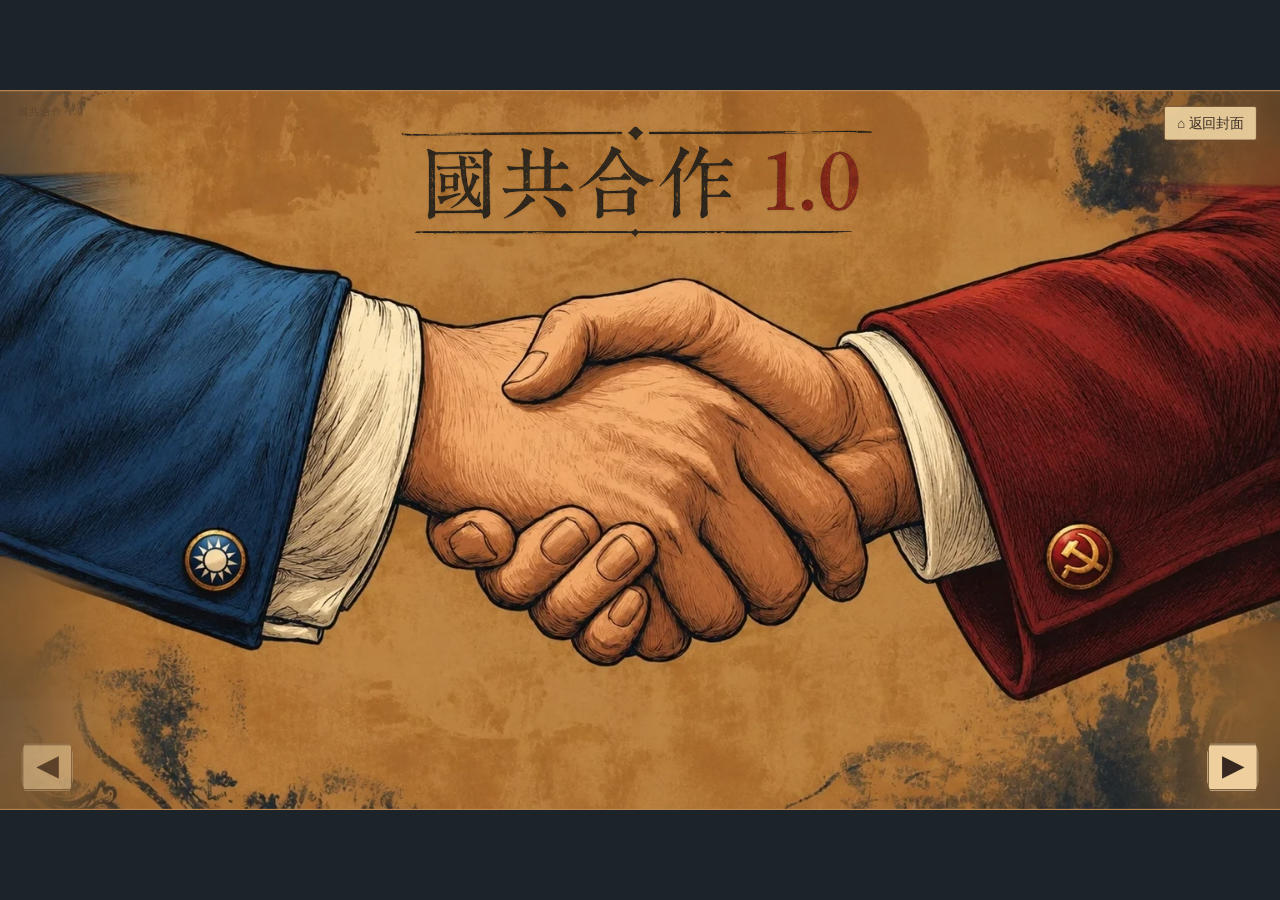
==== index.html @ 28193652 "feat: publish modular Guogong 1.0 interactive history slides" ====
<!DOCTYPE html>

<html lang="zh-Hant"><head><meta charset="utf-8"/><meta content="width=device-width, initial-scale=1.0" name="viewport"/><title>國共合作1.0｜封面 → 1905同盟會 → 1912國民黨</title>
  <link rel="stylesheet" href="css/base.css">
  <link rel="stylesheet" href="css/scene-1905.css">
  <link rel="stylesheet" href="css/animations-1905.css">
  <link rel="stylesheet" href="css/interface.css">
  <link rel="stylesheet" href="css/scene-1912.css">
  <link rel="stylesheet" href="css/animations-1912.css"></head><body>
<div data-reveal="0" data-scene="cover" id="stage">
<div class="l" id="paper"></div>
<img alt="向左右延伸的握手背景" class="l" id="world" src="assets/backgrounds/handshake-panorama.webp"/>
<div class="l" id="worldtint"></div>
<img alt="國共合作 1.0" class="l" id="coverhead" src="assets/titles/cover-guogong-1-0.png"/>
<div class="l" id="shade"></div>
<div class="l" id="overview-ui">
<button class="choice" id="choiceK" type="button">◀ 國民黨的發展<small>沿藍色手臂探索（1905起）</small></button>
<button class="choice" disabled="" id="choiceC" title="共產黨一側尚未製作" type="button">共產黨的發展 ▶<small>後續製作</small></button>
<div id="overview-sub">兩條政治道路，在1924年走向第一次合作</div>
</div>
<div class="l" id="history">
<img alt="1905 同盟會成立" class="l intro" id="htitle" src="assets/titles/1905-tongmenghui.png"/>
<img alt="象徵性的革命旗插畫，並非同盟會旗幟的原件" class="l intro" id="flag" src="assets/symbols/1905-revolutionary-flag-illustration.webp"/>
<img alt="同盟會革命志士插畫群像" class="l intro" id="group" src="assets/characters/1905-revolutionaries-group.webp"/>
<img alt="孫中山復古雕刻風插畫" class="l intro" id="sun" src="assets/characters/1905-sun-yat-sen.webp"/>
<div class="intro" id="personlabel">孫中山 <span>｜革命領導者（插畫）</span></div>
<img alt="同盟會文件冊插畫道具" class="l facts" id="booklet" src="assets/documents/1905-tongmenghui-booklet-prop.webp"/>
<img alt="《民報》插畫道具，非史料原件" class="l facts" id="paperprop" src="assets/documents/1905-minbao-illustration-prop.webp"/>
<div class="facts" id="infos">
<div class="item"><span class="diamond">◆</span><span><strong>1905年</strong>，孫中山在<strong>日本東京</strong>聯合革命團體，成立中國同盟會。</span></div>
<div class="item"><span class="diamond">◆</span><span><strong>革命綱領：</strong>驅除韃虜、恢復中華、創立民國、平均地權。</span></div>
<div class="item"><span class="diamond">◆</span><span><strong>意義：</strong>整合革命力量，為日後推翻清朝奠下基礎。</span></div>
</div>
<!-- 史料位於解說文字下方；各自獨立、可點擊開啟來源 -->
<div class="records" id="archives">
<a class="doc" href="https://commons.wikimedia.org/wiki/File:%E6%B0%91%E5%A0%B1_01-07.pdf" id="archpaper" rel="noreferrer noopener" target="_blank" title="開啟真正《民報》原始掃描本">
<div class="docimg"><img alt="《民報》插畫示意" src="assets/documents/1905-minbao-illustration-prop.webp"/></div>
<div class="dcap">《民報》<small>插畫示意 · 點擊看原始掃描</small></div>
</a>
<a class="doc" href="https://commons.wikimedia.org/wiki/File:Sun_Yat_Sen_with_Ma_Junwu_1905.png" id="archphoto" rel="noreferrer noopener" target="_blank" title="開啟1905年孫中山與馬君武的真實合照">
<div class="docimg"><img alt="1905年孫中山與馬君武合照" id="truephoto" onerror="this.style.display='none'" onload="document.getElementById('offlinecard').style.display='none'" referrerpolicy="no-referrer" src="https://upload.wikimedia.org/wikipedia/commons/9/9f/Sun_Yat_Sen_with_Ma_Junwu_1905.png"/><div id="offlinecard"><div><span style="font-size:39px;color:#7b5e42">▧</span><br/>1905年真實合照<br/><small>點擊查閱原始照片</small><br/><small>（需連線載入）</small></div></div></div>
<div class="dcap">孫中山與馬君武<small>東京，1905年 · 真實照片</small></div>
</a>
</div>
<div class="records" id="archive-note">插畫只作視覺輔助；原始史料可點擊查看來源</div>
</div><div aria-label="1912國民黨成立" class="l" id="history1912">
<img alt="1912 國民黨成立" class="l intro12" id="title1912" src="assets/titles/1912-guomindang.webp"/>
<div class="l intro12" id="scene12left">
<div id="hist12sunframe"><img alt="孫中山插畫" id="hist12sun" src="assets/characters/1912-sun-yat-sen.webp"/></div>
<div id="hist12songframe"><img alt="宋教仁復古雕刻插畫" id="hist12song" src="assets/characters/1912-song-jiaoren.webp"/></div>
<div class="name12" id="hist12sunlabel">孫中山<small>支持政黨改組</small></div>
<div class="name12" id="hist12songlabel">宋教仁<small>推動政黨合併</small></div>
</div>
<div class="l facts12" id="hist12fusion"><span>同盟會</span><b>＋</b><span>其他四個政團</span><b>→</b><span class="final">國民黨</span></div>
<div class="l facts12" id="hist12info">
<div class="hist12item"><i>◆</i><span><strong>背景：</strong>辛亥革命後，中華民國成立，革命團體開始走向公開政黨政治。</span></div>
<div class="hist12item"><i>◆</i><span><strong>經過：</strong>宋教仁推動同盟會聯合其他四個政團，<strong>1912年8月25日</strong>在北京成立國民黨。</span></div>
<div class="hist12item"><i>◆</i><span><strong>宗旨：</strong>「鞏固共和，實行平民政治」，希望透過議會政治發揮影響力。</span></div>
</div>
<div class="l records12" id="hist12archives">
<a class="archive12" href="https://commons.wikimedia.org/wiki/File:Sung_Chiao-jen.jpg" rel="noreferrer noopener" target="_blank" title="查看宋教仁歷史肖像來源">
<div class="archive12pic"><img alt="宋教仁歷史照片" class="netphoto" loading="lazy" onerror="this.style.display='none'" src="https://upload.wikimedia.org/wikipedia/commons/c/c0/Sung_Chiao-jen.jpg"><div class="arch12offline"><span>原始歷史肖像</span><small>連線後載入 · 點按查看</small></div></img></div>
<div class="arch12cap">宋教仁肖像<small>歷史照片｜Wikimedia Commons</small></div>
</a>
<a class="archive12" href="https://commons.wikimedia.org/wiki/File:Linshicanyiyuan.jpg" rel="noreferrer noopener" target="_blank" title="查看1912年南京臨時參議院合影原始來源">
<div class="archive12pic"><img alt="1912年南京臨時參議院合影" class="netphoto" loading="lazy" onerror="this.style.display='none'" src="https://upload.wikimedia.org/wikipedia/commons/7/7b/Linshicanyiyuan.jpg"><div class="arch12offline"><span>1912年真實合照</span><small>連線後載入 · 點按查看</small></div></img></div>
<div class="arch12cap">南京臨時參議院<small>1912年1月 · 議會政治背景，非國民黨成立大會</small></div>
</a>
</div>
<div class="l records12" id="hist12smallnote">左側人物屬歷史風格插畫；下方兩張史料照片可按開啟原始來源</div>
</div>
<div id="timeline">
<div class="track"></div><div class="t-items">
<div class="t active"><svg aria-hidden="true" class="seal" viewbox="0 0 100 100"><circle cx="50" cy="50" fill="#1d3d59" r="46" stroke="#bba06d" stroke-width="5"></circle><circle cx="50" cy="50" fill="none" r="39" stroke="#edd6aa" stroke-width="1.5"></circle><g fill="#f5e9d7"><path d="M50.00 16.00 L47.29 34.23 L52.71 34.23 Z"></path><path d="M67.00 20.56 L55.54 34.99 L60.23 37.70 Z"></path><path d="M79.44 33.00 L62.30 39.77 L65.01 44.46 Z"></path><path d="M84.00 50.00 L65.77 47.29 L65.77 52.71 Z"></path><path d="M79.44 67.00 L65.01 55.54 L62.30 60.23 Z"></path><path d="M67.00 79.44 L60.23 62.30 L55.54 65.01 Z"></path><path d="M50.00 84.00 L52.71 65.77 L47.29 65.77 Z"></path><path d="M33.00 79.44 L44.46 65.01 L39.77 62.30 Z"></path><path d="M20.56 67.00 L37.70 60.23 L34.99 55.54 Z"></path><path d="M16.00 50.00 L34.23 52.71 L34.23 47.29 Z"></path><path d="M20.56 33.00 L34.99 44.46 L37.70 39.77 Z"></path><path d="M33.00 20.56 L39.77 37.70 L44.46 34.99 Z"></path><circle cx="50" cy="50" r="17"></circle></g></svg><div class="date">1905</div><div class="lbl">同盟會</div></div><div class="t"><svg aria-hidden="true" class="seal" viewbox="0 0 100 100"><circle cx="50" cy="50" fill="#1d3d59" r="46" stroke="#bba06d" stroke-width="5"></circle><circle cx="50" cy="50" fill="none" r="39" stroke="#edd6aa" stroke-width="1.5"></circle><g fill="#f5e9d7"><path d="M50.00 16.00 L47.29 34.23 L52.71 34.23 Z"></path><path d="M67.00 20.56 L55.54 34.99 L60.23 37.70 Z"></path><path d="M79.44 33.00 L62.30 39.77 L65.01 44.46 Z"></path><path d="M84.00 50.00 L65.77 47.29 L65.77 52.71 Z"></path><path d="M79.44 67.00 L65.01 55.54 L62.30 60.23 Z"></path><path d="M67.00 79.44 L60.23 62.30 L55.54 65.01 Z"></path><path d="M50.00 84.00 L52.71 65.77 L47.29 65.77 Z"></path><path d="M33.00 79.44 L44.46 65.01 L39.77 62.30 Z"></path><path d="M20.56 67.00 L37.70 60.23 L34.99 55.54 Z"></path><path d="M16.00 50.00 L34.23 52.71 L34.23 47.29 Z"></path><path d="M20.56 33.00 L34.99 44.46 L37.70 39.77 Z"></path><path d="M33.00 20.56 L39.77 37.70 L44.46 34.99 Z"></path><circle cx="50" cy="50" r="17"></circle></g></svg><div class="date">1912</div><div class="lbl">國民黨</div></div><div class="t"><svg aria-hidden="true" class="seal" viewbox="0 0 100 100"><circle cx="50" cy="50" fill="#1d3d59" r="46" stroke="#bba06d" stroke-width="5"></circle><circle cx="50" cy="50" fill="none" r="39" stroke="#edd6aa" stroke-width="1.5"></circle><g fill="#f5e9d7"><path d="M50.00 16.00 L47.29 34.23 L52.71 34.23 Z"></path><path d="M67.00 20.56 L55.54 34.99 L60.23 37.70 Z"></path><path d="M79.44 33.00 L62.30 39.77 L65.01 44.46 Z"></path><path d="M84.00 50.00 L65.77 47.29 L65.77 52.71 Z"></path><path d="M79.44 67.00 L65.01 55.54 L62.30 60.23 Z"></path><path d="M67.00 79.44 L60.23 62.30 L55.54 65.01 Z"></path><path d="M50.00 84.00 L52.71 65.77 L47.29 65.77 Z"></path><path d="M33.00 79.44 L44.46 65.01 L39.77 62.30 Z"></path><path d="M20.56 67.00 L37.70 60.23 L34.99 55.54 Z"></path><path d="M16.00 50.00 L34.23 52.71 L34.23 47.29 Z"></path><path d="M20.56 33.00 L34.99 44.46 L37.70 39.77 Z"></path><path d="M33.00 20.56 L39.77 37.70 L44.46 34.99 Z"></path><circle cx="50" cy="50" r="17"></circle></g></svg><div class="date">1914</div><div class="lbl">中華革命黨</div></div><div class="t"><svg aria-hidden="true" class="seal" viewbox="0 0 100 100"><circle cx="50" cy="50" fill="#1d3d59" r="46" stroke="#bba06d" stroke-width="5"></circle><circle cx="50" cy="50" fill="none" r="39" stroke="#edd6aa" stroke-width="1.5"></circle><g fill="#f5e9d7"><path d="M50.00 16.00 L47.29 34.23 L52.71 34.23 Z"></path><path d="M67.00 20.56 L55.54 34.99 L60.23 37.70 Z"></path><path d="M79.44 33.00 L62.30 39.77 L65.01 44.46 Z"></path><path d="M84.00 50.00 L65.77 47.29 L65.77 52.71 Z"></path><path d="M79.44 67.00 L65.01 55.54 L62.30 60.23 Z"></path><path d="M67.00 79.44 L60.23 62.30 L55.54 65.01 Z"></path><path d="M50.00 84.00 L52.71 65.77 L47.29 65.77 Z"></path><path d="M33.00 79.44 L44.46 65.01 L39.77 62.30 Z"></path><path d="M20.56 67.00 L37.70 60.23 L34.99 55.54 Z"></path><path d="M16.00 50.00 L34.23 52.71 L34.23 47.29 Z"></path><path d="M20.56 33.00 L34.99 44.46 L37.70 39.77 Z"></path><path d="M33.00 20.56 L39.77 37.70 L44.46 34.99 Z"></path><circle cx="50" cy="50" r="17"></circle></g></svg><div class="date">1919</div><div class="lbl">中國國民黨</div></div>
</div>
</div>
<div id="nav"><div id="scene-indicator">國共合作 1.0</div><button id="home" type="button">⌂ 返回封面</button><button aria-label="前頁" class="navbtn" id="prev" title="前頁" type="button">◀</button><button aria-label="後頁" class="navbtn" id="next" title="後頁" type="button">▶</button></div>
</div>
<script type="module" src="js/main.js"></script></body></html>
---- css/base.css ----
:root{--paper:#c5945e;--dark:#382920;--navy:#243e53;--red:#8c3428;--gold:#c7a36c}
*{box-sizing:border-box}html,body{height:100%;width:100%;margin:0;overflow:hidden;background:#1c2329;font-family:'Noto Serif TC','Songti TC','Noto Serif CJK TC','PMingLiU',serif}
button,a{-webkit-tap-highlight-color:transparent}
#stage{position:absolute;left:50%;top:50%;width:1600px;height:900px;transform-origin:center;overflow:hidden;background:#c08f5b;isolation:isolate}
.l{position:absolute;user-select:none;pointer-events:none}
#paper{inset:0;z-index:0;background:#bf8a55}
#world{left:50%;top:50%;width:3200px;height:auto;max-width:none;transform:translate(-50%,-50%) scale(1.0);transform-origin:50% 50%;z-index:1;transition:transform 2.05s cubic-bezier(.20,.68,.18,1),filter 1.3s ease;filter:blur(0px)}

#coverhead{top:46px;left:493px;width:615px;z-index:8;opacity:1;transition:top 1.05s ease,left 1.05s ease,width 1.05s ease,transform 1s ease;filter:drop-shadow(0 1px 1px rgba(49,36,23,.16))}
#worldtint{inset:0;z-index:2;opacity:0;transition:opacity 1s ease;background:linear-gradient(90deg,rgba(213,178,128,.52),rgba(232,196,149,.86) 35%,rgba(236,201,157,.82) 70%,rgba(215,173,121,.57))}
#shade{inset:0;z-index:4;opacity:.26;pointer-events:none;background:radial-gradient(ellipse at center,transparent 60%,rgba(49,31,16,.22))}
#stage[data-scene='overview'] #coverimg,#stage[data-scene='history'] 
#stage[data-scene='overview'] #coverhead{opacity:1;transform:none}
#stage[data-scene='history'] #coverhead{opacity:1;left:29px;top:24px;width:318px;transform:none}
#stage[data-scene='overview'] #world{transform:translate(-50%,-50%) scale(.9)}
#stage[data-scene='history'] #world{transform:translate(calc(-50% + 493px),-50%) scale(1.0);filter:blur(1.2px)}
#stage[data-scene='history'] #worldtint{opacity:1}
#overview-ui{inset:0;z-index:6;opacity:0;transition:opacity .7s;pointer-events:none}
#stage[data-scene='overview'] #overview-ui{opacity:1;pointer-events:auto}
#overview-ui .choice{position:absolute;top:390px;min-width:304px;padding:22px 25px;background:rgba(232,211,174,.9);border:2px solid #55402c;color:#2d4455;font-size:29px;line-height:1.45;cursor:pointer;font-family:inherit;box-shadow:0 8px 0 #3e2d1c3b}
#overview-ui .choice small{display:block;font-size:18px;color:#61513f;margin-top:8px}
#choiceK{left:98px}#choiceC{right:98px;color:#833a2e!important;border-color:#7c4035!important}
#overview-sub{position:absolute;left:330px;right:330px;bottom:153px;text-align:center;font-size:23px;color:#352b20;background:#edcf9ba3;padding:12px 25px}
---- css/scene-1905.css ----
#history{inset:0;z-index:7;opacity:0;pointer-events:none;transition:opacity .75s ease}
#stage[data-scene='history'] #history{opacity:1;pointer-events:auto}
#htitle{left:790px;top:16px;width:620px;height:154px;object-fit:contain;filter:drop-shadow(0 2px 1px #704d321f)}
#sun{left:42px;top:179px;width:433px;height:576px;object-fit:contain;object-position:bottom center;filter:drop-shadow(8px 6px 6px #241c1826)}
#group{left:347px;top:267px;width:340px;height:296px;object-fit:contain;filter:sepia(.14) saturate(.77);opacity:.87}
#flag{left:31px;top:227px;width:326px;height:298px;transform:rotate(-9deg);opacity:.18;filter:grayscale(.25)}
#booklet{left:421px;top:518px;width:139px;height:182px;object-fit:contain;transform:rotate(-8deg);filter:drop-shadow(3px 5px 2px #472e2140)}
#paperprop{left:548px;top:541px;width:110px;height:155px;object-fit:contain;transform:rotate(8deg);opacity:.85;filter:drop-shadow(3px 4px 3px #472e213b)}
#personlabel{position:absolute;z-index:3;left:116px;top:708px;width:242px;padding:7px 12px;background:#edcea0ea;color:#263f52;border:1px solid #9d7951;text-align:center;font-size:20px}
#personlabel span{font-size:14px;color:#625041}
#infos{position:absolute;left:788px;top:194px;width:743px;padding:8px 18px 7px 12px;color:#35281d;background:rgba(227,192,141,.26);border-left:2px solid rgba(106,74,40,.35)}
#infos .item{font-size:24px;line-height:1.42;margin:5px 0 13px;display:flex;gap:13px}
#infos .diamond{color:#7a3026;font-size:20px;padding-top:2px}
#infos strong{font-weight:700}
#archives{position:absolute;right:94px;top:465px;display:flex;gap:24px;align-items:flex-start}
.doc{width:287px;height:248px;position:relative;padding:11px 11px 8px;background:#e8cba0d9;border:1px solid #a5815c;box-shadow:5px 7px 0 #5a3c2733;display:flex;align-items:center;flex-direction:column;color:#4f3b29;text-decoration:none;transition:transform .25s ease,box-shadow .25s ease}
.doc:hover{transform:translateY(-5px);box-shadow:7px 10px 0 #5a3c2733}
.docimg{height:187px;width:100%;display:flex;align-items:center;justify-content:center;overflow:hidden;background:#e4c89f;border:1px solid #b4936b}
.docimg img{width:100%;height:100%;object-fit:contain;filter:grayscale(.8) sepia(.26) contrast(1.05)}
.doc .dcap{font-size:16px;text-align:center;line-height:1.36;padding-top:8px}
.doc .dcap small{font-size:13px;display:block;color:#715c49}
#archphoto .docimg{position:relative}#archphoto img{object-fit:cover;position:absolute;inset:0;z-index:2}
#offlinecard{display:flex;position:absolute;inset:0;z-index:1;align-items:center;justify-content:center;font-size:18px;padding:14px;text-align:center;line-height:1.58;color:#594432;min-height:100%;background:radial-gradient(circle at 50% 45%,#e7d7b9,#c9ae86);border:2px double #88643e;}
#archive-note{position:absolute;top:727px;right:94px;color:#66503b;font-size:13px;letter-spacing:.02em}
---- css/animations-1905.css ----
#history .intro{opacity:0;transform:translateY(14px);transition:opacity .68s ease,transform .8s ease}
#htitle.intro{opacity:1!important;transform:none!important}
#stage[data-scene='history'][data-reveal='1'] .intro,#stage[data-scene='history'][data-reveal='2'] .intro,#stage[data-scene='history'][data-reveal='3'] .intro{opacity:1;transform:translateY(0)}
#history .facts{opacity:0;transform:translateY(14px);transition:opacity .65s ease .12s,transform .75s ease}
#stage[data-scene='history'][data-reveal='2'] .facts,#stage[data-scene='history'][data-reveal='3'] .facts{opacity:1;transform:translateY(0)}
#history .records{opacity:0;transform:translateY(12px);transition:opacity .7s ease .15s,transform .7s ease}
#stage[data-scene='history'][data-reveal='3'] .records{opacity:1;transform:translateY(0)}
---- css/interface.css ----
#timeline{position:absolute;left:0;right:0;bottom:0;height:145px;z-index:10;opacity:0;transition:opacity .65s ease;background:linear-gradient(180deg,#c19a680f,rgba(38,57,70,.83));}
#stage[data-scene='history'] #timeline{opacity:1}
.track{position:absolute;top:66px;left:320px;width:950px;height:2px;background:#a88456}
.t-items{position:absolute;inset:16px 250px 0 250px;display:flex;justify-content:space-around;gap:35px}
.t{width:210px;z-index:2;display:flex;align-items:center;flex-direction:column;color:#e6d4b7;opacity:.55;gap:2px}
.t.active{opacity:1}
.t .seal{height:62px;width:62px;filter:grayscale(.4);}
.t.active .seal{filter:drop-shadow(0 0 9px #f1cf83)}
.t .date{font-size:19px;font-weight:bold;line-height:1.12;padding:2px 11px;background:#ead1a9;border:1px solid #67482f;color:#533523}
.t .lbl{font-size:13px;line-height:1.15;color:#f4e1c1;text-align:center}
#nav{position:absolute;inset:0;z-index:15;pointer-events:none}
.navbtn{position:absolute;bottom:23px;z-index:15;font-family:inherit;font-size:34px;font-weight:bold;letter-spacing:0;padding:2px 0 8px;min-width:66px;width:66px;height:61px;display:flex;align-items:center;justify-content:center;color:#362820;background:#efcf9d;border:3px double #533b25;border-radius:3px;clip-path:polygon(8% 0,92% 0,100% 24%,100% 76%,92% 100%,8% 100%,0 76%,0 24%);pointer-events:auto;cursor:pointer;box-shadow:0 4px 0 #543e2c44}
.navbtn:disabled{opacity:.55;cursor:default}
#prev{left:26px}#next{right:26px}
#home{position:absolute;right:29px;top:20px;z-index:15;pointer-events:auto;cursor:pointer;padding:9px 16px;background:#efd3a1e8;border:1px solid #6c4931;color:#3b2d23;font-family:inherit;font-size:17px;border-radius:3px}
#scene-indicator{position:absolute;left:22px;top:18px;color:#4f3b2a88;font-size:13px;letter-spacing:.11em}
#stage[data-scene='history'] #scene-indicator{display:none}
#sources{position:absolute;left:0;bottom:0;display:none}
@media(prefers-reduced-motion:reduce){*{transition-duration:.01s!important}}
---- css/scene-1912.css ----
/* 1912 second chronological scene: single shared handshake world, no background replacement */
#stage[data-scene='history1912'] #world{transform:translate(calc(-50% + 690px),-50%) scale(1.0);filter:blur(1.4px)}
#stage[data-scene='history1912'] #worldtint{opacity:1}
#stage[data-scene='history1912'] #coverhead{opacity:1;left:29px;top:24px;width:318px;transform:none}
#stage[data-scene='history1912'] #timeline{opacity:1}
#stage[data-scene='history1912'] #scene-indicator{display:none}
#history1912{inset:0;z-index:7;opacity:0;pointer-events:none;transition:opacity .75s ease}
#stage[data-scene='history1912'] #history1912{opacity:1;pointer-events:auto}
#title1912{left:790px;top:16px;width:620px;height:154px;object-fit:contain}
#scene12left{left:28px;top:177px;width:717px;height:552px}
#hist12sunframe{position:absolute;left:0;top:14px;width:346px;height:484px;display:flex;align-items:flex-end;justify-content:center}
#hist12sun{height:100%;width:100%;object-fit:contain;object-position:bottom center;filter:drop-shadow(5px 5px 4px #4b2b1b24)}
#hist12songframe{position:absolute;left:328px;top:36px;width:322px;height:461px;display:flex;align-items:flex-end;justify-content:center}
#hist12song{height:100%;width:100%;object-fit:contain;object-position:bottom center;filter:drop-shadow(5px 5px 4px #4b2b1b24)}
.name12{position:absolute;min-width:170px;text-align:center;bottom:15px;background:#ead0a7e8;border:1px solid #976e44;color:#243c4f;font-size:21px;padding:5px 10px;box-shadow:2px 2px 0 #48322425}
.name12 small{display:block;font-size:14px;color:#72553d;line-height:1.3}
#hist12sunlabel{left:91px}#hist12songlabel{left:393px}
#hist12fusion{left:47px;top:717px;display:flex;align-items:center;gap:7px;background:rgba(224,195,149,.88);padding:6px 12px;border-top:1px solid #9b744e;border-bottom:1px solid #9b744e;max-width:680px}
#hist12fusion span{color:#364252;font-size:18px;white-space:nowrap}#hist12fusion b{color:#8b3b2b;font-size:22px}#hist12fusion .final{font-weight:bold;color:#6d3028}
#hist12info{left:779px;top:191px;width:755px;padding:7px 20px 8px 13px;background:rgba(227,192,141,.28);border-left:2px solid rgba(106,74,40,.36)}
.hist12item{display:flex;font-size:23px;line-height:1.42;margin:6px 0 12px;color:#372a20;gap:13px}
.hist12item i{font-style:normal;color:#853a30;font-size:19px;padding-top:3px}
#hist12archives{right:87px;top:480px;display:flex;gap:21px;align-items:flex-start}
.archive12{width:291px;height:232px;padding:9px 9px 7px;box-sizing:border-box;background:rgba(237,206,158,.91);border:1px solid #9b7957;display:flex;flex-direction:column;align-items:center;text-decoration:none;color:#533d2a;box-shadow:5px 5px 0 #52331d33;transition:transform .25s ease}
.archive12:hover{transform:translateY(-5px)}
.archive12pic{position:relative;height:170px;width:100%;overflow:hidden;display:flex;align-items:center;justify-content:center;background:#d7b98b;border:1px solid #a5865e}
.archive12pic img{position:absolute;inset:0;z-index:2;width:100%;height:100%;object-fit:cover;filter:grayscale(1) sepia(.21) contrast(1.08)}
.arch12offline{position:absolute;inset:0;z-index:1;display:flex;align-items:center;justify-content:center;flex-direction:column;background:radial-gradient(circle at center,#ece0c7,#bfa17c);color:#5b4834;text-align:center;padding:8px}
.arch12offline span{font-size:20px}.arch12offline small{font-size:13px;line-height:1.5;padding-top:10px}
.archive12cap{font-size:16px;line-height:1.18;text-align:center;padding:7px 1px 0;max-width:100%;color:#523e2d}
.archive12cap small{font-size:12px;color:#715943;display:block;line-height:1.15;margin-top:3px}
#hist12smallnote{right:90px;top:725px;font-size:13px;color:#705540}
---- css/animations-1912.css ----
#history1912 .intro12{opacity:0;transform:translateY(15px);transition:opacity .68s ease,transform .7s ease}
#title1912.intro12{opacity:1!important;transform:none!important}
#stage[data-scene='history1912'][data-reveal='1'] .intro12,#stage[data-scene='history1912'][data-reveal='2'] .intro12,#stage[data-scene='history1912'][data-reveal='3'] .intro12{opacity:1;transform:translateY(0)}
#history1912 .facts12{opacity:0;transform:translateY(13px);transition:opacity .65s ease,transform .7s ease}
#stage[data-scene='history1912'][data-reveal='2'] .facts12,#stage[data-scene='history1912'][data-reveal='3'] .facts12{opacity:1;transform:translateY(0)}
#history1912 .records12{opacity:0;transform:translateY(12px);transition:opacity .75s ease,transform .7s ease}
#stage[data-scene='history1912'][data-reveal='3'] .records12{opacity:1;transform:translateY(0)}
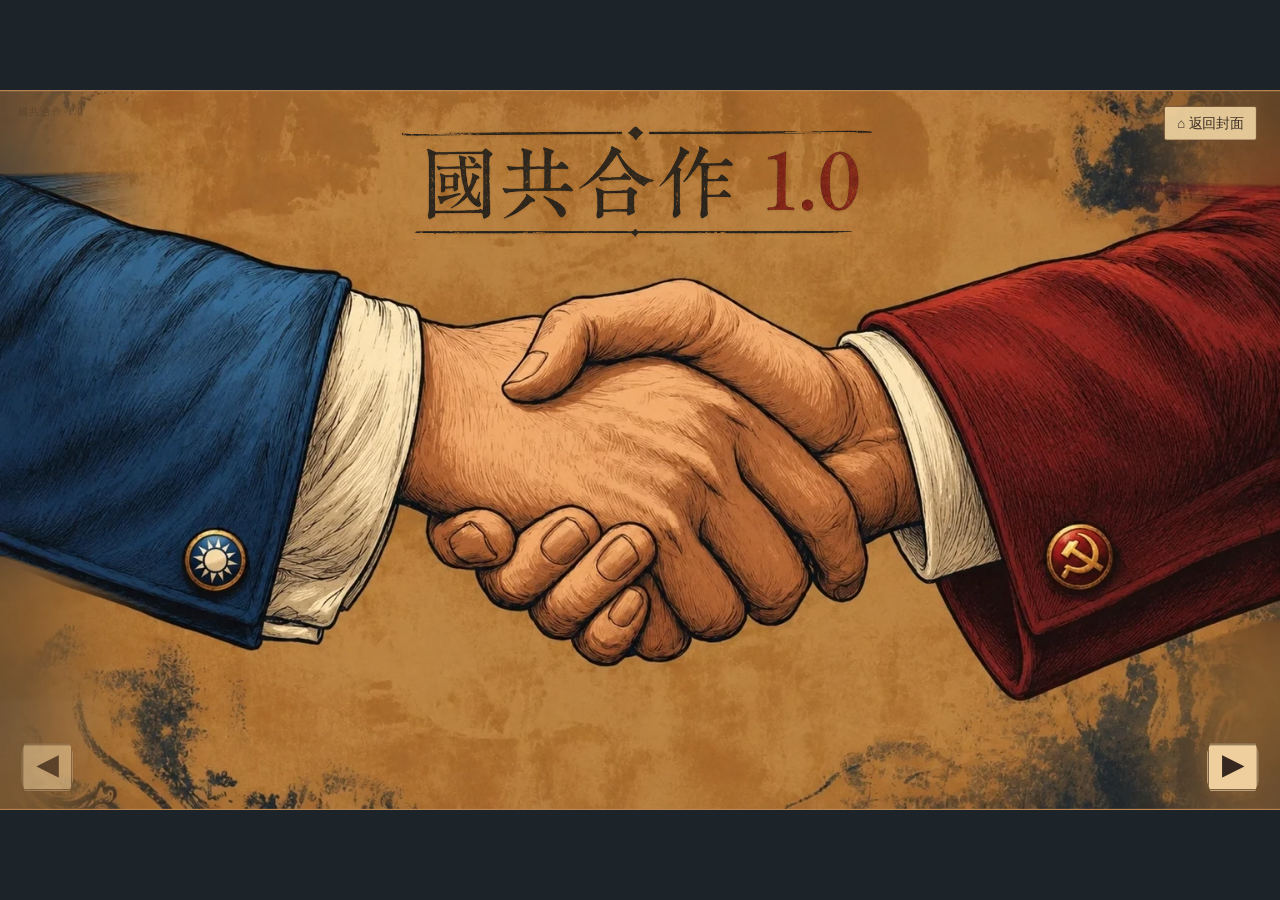
==== commit 47f2f79c: "feat: integrate archival PPT/PDF media, continuous Northern Expedition map and restore navigation" ====
--- a/index.html
+++ b/index.html
@@ -1,12 +1,13 @@
 <!DOCTYPE html>
 
-<html lang="zh-Hant"><head><meta charset="utf-8"/><meta content="width=device-width, initial-scale=1.0" name="viewport"/><title>國共合作1.0｜封面 → 1905同盟會 → 1912國民黨</title>
+<html lang="zh-Hant"><head><meta charset="utf-8"/><meta content="width=device-width, initial-scale=1.0" name="viewport"/><title>國共合作1.0｜國民黨・共產黨・第一次合作・北伐</title>
   <link rel="stylesheet" href="css/base.css">
   <link rel="stylesheet" href="css/scene-1905.css">
   <link rel="stylesheet" href="css/animations-1905.css">
   <link rel="stylesheet" href="css/interface.css">
   <link rel="stylesheet" href="css/scene-1912.css">
-  <link rel="stylesheet" href="css/animations-1912.css"></head><body>
+  <link rel="stylesheet" href="css/animations-1912.css">
+<link rel="stylesheet" href="css/scene-expansion.css"><link rel="stylesheet" href="css/historical-media.css"></head><body>
 <div data-reveal="0" data-scene="cover" id="stage">
 <div class="l" id="paper"></div>
 <img alt="向左右延伸的握手背景" class="l" id="world" src="assets/backgrounds/handshake-panorama.webp"/>
@@ -15,7 +16,7 @@
 <div class="l" id="shade"></div>
 <div class="l" id="overview-ui">
 <button class="choice" id="choiceK" type="button">◀ 國民黨的發展<small>沿藍色手臂探索（1905起）</small></button>
-<button class="choice" disabled="" id="choiceC" title="共產黨一側尚未製作" type="button">共產黨的發展 ▶<small>後續製作</small></button>
+<button class="choice" id="choiceC" type="button">共產黨的發展 ▶<small>沿紅色手臂探索（1917起）</small></button>
 <div id="overview-sub">兩條政治道路，在1924年走向第一次合作</div>
 </div>
 <div class="l" id="history">
@@ -69,6 +70,33 @@
 </div>
 <div class="l records12" id="hist12smallnote">左側人物屬歷史風格插畫；下方兩張史料照片可按開啟原始來源</div>
 </div>
+<div id="expansion" aria-hidden="true"></div>
+<section id="north-map-stage" aria-label="北伐戰爭形勢：同一幅地圖逐步演變">
+ <div class="north-map-window">
+ <div class="north-map-art">
+ <svg class="north-map-svg" viewBox="0 0 1039 1475" xmlns="http://www.w3.org/2000/svg" role="img" aria-label="北伐地圖，廣州、長沙、武昌、南昌、南京、北京及東北">
+ <image href="assets/historical/beifa-basemap-clean.png" x="0" y="0" width="1039" height="1475"/>
+ <g class="north-route" fill="none" stroke-linecap="round" stroke-linejoin="round">
+  <path class="north-path start" d="M380 1265 Q338 1160 375 870 Q407 820 438 780" />
+  <path class="north-path advance" d="M438 780 Q470 840 515 985 Q574 870 650 776 Q680 770 710 806" />
+  <path class="north-path beijing" d="M650 776 Q570 600 475 340" />
+ </g>
+ <g class="north-city" font-size="38" font-weight="700" font-family="'Songti TC','Noto Serif CJK TC',serif" stroke="#f5e9d8" stroke-width="7" paint-order="stroke" fill="#3c3028">
+ <circle cx="380" cy="1265" r="9" fill="#893a2b" stroke="#fff0d5" stroke-width="4"/><text x="401" y="1282">廣州</text>
+ <circle class="north-intermediate" cx="375" cy="870" r="8" fill="#a95b40" stroke="#fff0d5" stroke-width="4"/><text class="north-intermediate" x="396" y="889">長沙</text>
+ <circle class="north-intermediate" cx="438" cy="780" r="8" fill="#a95b40" stroke="#fff0d5" stroke-width="4"/><text class="north-intermediate" x="456" y="761">武昌</text>
+ <circle class="north-intermediate" cx="515" cy="985" r="8" fill="#a95b40" stroke="#fff0d5" stroke-width="4"/><text class="north-intermediate" x="534" y="1005">南昌</text>
+ <circle class="north-later" cx="650" cy="776" r="8" fill="#a95b40" stroke="#fff0d5" stroke-width="4"/><text class="north-later" x="670" y="756">南京</text>
+ <circle class="north-later" cx="710" cy="806" r="8" fill="#a95b40" stroke="#fff0d5" stroke-width="4"/><text class="north-later" x="730" y="828">上海</text>
+ <circle class="north-beijing" cx="475" cy="340" r="12" fill="#87382b" stroke="#fff0d5" stroke-width="5"/><text class="north-beijing" x="497" y="322">北京</text>
+ <circle class="north-northeast" cx="760" cy="230" r="14" fill="#a48a4d" stroke="#fff0d5" stroke-width="5"/><text class="north-northeast" x="776" y="224">東北</text>
+ </g>
+ </svg>
+ </div>
+ <div class="north-map-note">北伐進軍示意・同一地圖連續演變</div>
+ <div class="north-map-shift">1928年底　張學良東北易幟</div>
+ </div>
+</section>
 <div id="timeline">
 <div class="track"></div><div class="t-items">
 <div class="t active"><svg aria-hidden="true" class="seal" viewbox="0 0 100 100"><circle cx="50" cy="50" fill="#1d3d59" r="46" stroke="#bba06d" stroke-width="5"></circle><circle cx="50" cy="50" fill="none" r="39" stroke="#edd6aa" stroke-width="1.5"></circle><g fill="#f5e9d7"><path d="M50.00 16.00 L47.29 34.23 L52.71 34.23 Z"></path><path d="M67.00 20.56 L55.54 34.99 L60.23 37.70 Z"></path><path d="M79.44 33.00 L62.30 39.77 L65.01 44.46 Z"></path><path d="M84.00 50.00 L65.77 47.29 L65.77 52.71 Z"></path><path d="M79.44 67.00 L65.01 55.54 L62.30 60.23 Z"></path><path d="M67.00 79.44 L60.23 62.30 L55.54 65.01 Z"></path><path d="M50.00 84.00 L52.71 65.77 L47.29 65.77 Z"></path><path d="M33.00 79.44 L44.46 65.01 L39.77 62.30 Z"></path><path d="M20.56 67.00 L37.70 60.23 L34.99 55.54 Z"></path><path d="M16.00 50.00 L34.23 52.71 L34.23 47.29 Z"></path><path d="M20.56 33.00 L34.99 44.46 L37.70 39.77 Z"></path><path d="M33.00 20.56 L39.77 37.70 L44.46 34.99 Z"></path><circle cx="50" cy="50" r="17"></circle></g></svg><div class="date">1905</div><div class="lbl">同盟會</div></div><div class="t"><svg aria-hidden="true" class="seal" viewbox="0 0 100 100"><circle cx="50" cy="50" fill="#1d3d59" r="46" stroke="#bba06d" stroke-width="5"></circle><circle cx="50" cy="50" fill="none" r="39" stroke="#edd6aa" stroke-width="1.5"></circle><g fill="#f5e9d7"><path d="M50.00 16.00 L47.29 34.23 L52.71 34.23 Z"></path><path d="M67.00 20.56 L55.54 34.99 L60.23 37.70 Z"></path><path d="M79.44 33.00 L62.30 39.77 L65.01 44.46 Z"></path><path d="M84.00 50.00 L65.77 47.29 L65.77 52.71 Z"></path><path d="M79.44 67.00 L65.01 55.54 L62.30 60.23 Z"></path><path d="M67.00 79.44 L60.23 62.30 L55.54 65.01 Z"></path><path d="M50.00 84.00 L52.71 65.77 L47.29 65.77 Z"></path><path d="M33.00 79.44 L44.46 65.01 L39.77 62.30 Z"></path><path d="M20.56 67.00 L37.70 60.23 L34.99 55.54 Z"></path><path d="M16.00 50.00 L34.23 52.71 L34.23 47.29 Z"></path><path d="M20.56 33.00 L34.99 44.46 L37.70 39.77 Z"></path><path d="M33.00 20.56 L39.77 37.70 L44.46 34.99 Z"></path><circle cx="50" cy="50" r="17"></circle></g></svg><div class="date">1912</div><div class="lbl">國民黨</div></div><div class="t"><svg aria-hidden="true" class="seal" viewbox="0 0 100 100"><circle cx="50" cy="50" fill="#1d3d59" r="46" stroke="#bba06d" stroke-width="5"></circle><circle cx="50" cy="50" fill="none" r="39" stroke="#edd6aa" stroke-width="1.5"></circle><g fill="#f5e9d7"><path d="M50.00 16.00 L47.29 34.23 L52.71 34.23 Z"></path><path d="M67.00 20.56 L55.54 34.99 L60.23 37.70 Z"></path><path d="M79.44 33.00 L62.30 39.77 L65.01 44.46 Z"></path><path d="M84.00 50.00 L65.77 47.29 L65.77 52.71 Z"></path><path d="M79.44 67.00 L65.01 55.54 L62.30 60.23 Z"></path><path d="M67.00 79.44 L60.23 62.30 L55.54 65.01 Z"></path><path d="M50.00 84.00 L52.71 65.77 L47.29 65.77 Z"></path><path d="M33.00 79.44 L44.46 65.01 L39.77 62.30 Z"></path><path d="M20.56 67.00 L37.70 60.23 L34.99 55.54 Z"></path><path d="M16.00 50.00 L34.23 52.71 L34.23 47.29 Z"></path><path d="M20.56 33.00 L34.99 44.46 L37.70 39.77 Z"></path><path d="M33.00 20.56 L39.77 37.70 L44.46 34.99 Z"></path><circle cx="50" cy="50" r="17"></circle></g></svg><div class="date">1914</div><div class="lbl">中華革命黨</div></div><div class="t"><svg aria-hidden="true" class="seal" viewbox="0 0 100 100"><circle cx="50" cy="50" fill="#1d3d59" r="46" stroke="#bba06d" stroke-width="5"></circle><circle cx="50" cy="50" fill="none" r="39" stroke="#edd6aa" stroke-width="1.5"></circle><g fill="#f5e9d7"><path d="M50.00 16.00 L47.29 34.23 L52.71 34.23 Z"></path><path d="M67.00 20.56 L55.54 34.99 L60.23 37.70 Z"></path><path d="M79.44 33.00 L62.30 39.77 L65.01 44.46 Z"></path><path d="M84.00 50.00 L65.77 47.29 L65.77 52.71 Z"></path><path d="M79.44 67.00 L65.01 55.54 L62.30 60.23 Z"></path><path d="M67.00 79.44 L60.23 62.30 L55.54 65.01 Z"></path><path d="M50.00 84.00 L52.71 65.77 L47.29 65.77 Z"></path><path d="M33.00 79.44 L44.46 65.01 L39.77 62.30 Z"></path><path d="M20.56 67.00 L37.70 60.23 L34.99 55.54 Z"></path><path d="M16.00 50.00 L34.23 52.71 L34.23 47.29 Z"></path><path d="M20.56 33.00 L34.99 44.46 L37.70 39.77 Z"></path><path d="M33.00 20.56 L39.77 37.70 L44.46 34.99 Z"></path><circle cx="50" cy="50" r="17"></circle></g></svg><div class="date">1919</div><div class="lbl">中國國民黨</div></div>
@@ -76,4 +104,6 @@
 </div>
 <div id="nav"><div id="scene-indicator">國共合作 1.0</div><button id="home" type="button">⌂ 返回封面</button><button aria-label="前頁" class="navbtn" id="prev" title="前頁" type="button">◀</button><button aria-label="後頁" class="navbtn" id="next" title="後頁" type="button">▶</button></div>
 </div>
-<script type="module" src="js/main.js"></script></body></html>+<script type="module" src="js/main.js"></script><div id="photo-modal" class="photo-modal" hidden role="dialog" aria-modal="true" aria-label="歷史史料圖片放大檢視">
+ <button type="button" class="photo-modal-close" aria-label="關閉圖片">×</button><div class="photo-modal-inner"><img alt=""/><div class="photo-modal-title"></div><div class="photo-modal-credit"></div></div>
+</div></body></html>
--- a/css/scene-expansion.css
+++ b/css/scene-expansion.css
@@ -0,0 +1,71 @@
+/* 擴充頁面：不覆蓋原有1905/1912版面及資產 */
+#expansion {position:absolute;inset:0;z-index:7;opacity:0;pointer-events:none;transition:opacity .5s ease;color:#382920;}
+#stage[data-scene='exp'] #expansion{opacity:1;pointer-events:auto;}
+#stage[data-scene='exp'] #worldtint{opacity:1;background:linear-gradient(90deg,rgba(224,184,132,.85),rgba(239,207,161,.95) 38%,rgba(239,209,171,.95) 70%,rgba(221,177,123,.86));}
+#stage[data-scene='exp'] #world{transform:translate(calc(-50% + 625px),-50%) scale(1);filter:blur(2px) saturate(.6);}
+#stage[data-scene='exp'][data-branch='c'] #world{transform:translate(calc(-50% - 620px),-50%) scale(1);}
+#stage[data-scene='exp'][data-branch='join'] #world,#stage[data-scene='exp'][data-branch='north'] #world{transform:translate(-50%,-50%) scale(.92);filter:blur(2.5px) saturate(.65);}
+#stage[data-scene='exp'] #coverhead{opacity:1;left:29px;top:24px;width:318px;transform:none;}
+#stage[data-scene='exp'] #scene-indicator{display:none;}
+#stage[data-scene='exp'][data-branch='k'] #timeline{opacity:1;}
+#stage[data-scene='exp'] #nav{z-index:16;}
+.gg-exp-header{position:absolute;left:431px;right:71px;top:32px;height:183px;}
+.gg-kicker{color:#705139;font-size:19px;letter-spacing:3px;display:flex;align-items:center;gap:14px;margin-left:12px;}
+.gg-kicker-rule{height:1px;background:#8d7056;width:39px;}
+.gg-exp-header h1{margin:20px 0 12px;display:flex;gap:22px;align-items:center;white-space:nowrap;font-size:49px;line-height:1.18;color:#352820;font-weight:800;letter-spacing:2px;text-shadow:0 1px 0 #f6dbb0;}
+.gg-exp-header h1 .gg-year{color:#873a2f;font-size:49px;letter-spacing:0px;white-space:nowrap;}
+.gg-exp-header h1 i{height:60px;width:2px;background:#a98250;display:inline-block;}
+.gg-title-rule{height:2px;background:linear-gradient(90deg,transparent,#755237 12%,#755237 82%,transparent);position:relative;max-width:990px;}
+.gg-title-rule b{position:absolute;left:50%;top:50%;height:16px;width:16px;border:2px solid #6a5139;transform:translate(-50%,-50%) rotate(45deg);background:#edcc98;}
+.gg-left{position:absolute;left:77px;top:235px;width:618px;height:480px;padding:25px 25px 18px;background:linear-gradient(140deg,rgba(232,202,156,.91),rgba(222,183,128,.75));border:1px solid rgba(106,79,49,.67);box-shadow:7px 9px 0 #48382320;}
+.gg-left:before,.gg-left:after{content:'';display:block;position:absolute;inset:8px;border:1px solid rgba(100,74,46,.24);pointer-events:none}.gg-left:after{inset:13px;border-color:rgba(100,74,46,.11);}
+.gg-visual-heading{position:relative;z-index:1;font-size:26px;letter-spacing:1px;font-weight:700;border-bottom:1px solid #947251;padding-bottom:14px;color:#4d3726;}
+.gg-visual-glyph{color:#8f4033;padding-right:8px;}
+.gg-steps{height:290px;display:flex;flex-direction:column;justify-content:center;gap:21px;padding:20px 10px;}
+.gg-step{display:flex;align-items:center;gap:17px;font-size:24px;padding:12px 13px;background:rgba(245,224,190,.62);border-left:3px solid #9e7451;color:#4a382a;}
+.gg-step-no{font-size:21px;color:#964b3a;font-weight:700;min-width:40px;}
+.gg-placeholder{position:absolute;bottom:18px;left:30px;right:30px;font-size:15px;letter-spacing:.03em;color:#785d40;text-align:left;line-height:1.32;}
+.gg-placeholder span{font-size:20px;padding-right:8px;}
+.gg-right{position:absolute;left:753px;top:223px;width:761px;min-height:470px;padding:9px 18px 12px 12px;}
+.gg-facts{display:flex;flex-direction:column;gap:18px;}
+.gg-fact{display:flex;gap:17px;background:rgba(239,211,174,.48);border-left:2px solid #a47c55;padding:18px 17px 18px 10px;min-height:100px;}
+.gg-dot{font-size:18px;padding-top:3px;color:#933f32;}
+.gg-fact strong{display:block;font-size:22px;color:#753a2c;line-height:1.27;margin-bottom:8px;}
+.gg-fact p{font-size:22px;line-height:1.45;margin:0;color:#34291e;}
+#stage[data-scene='exp'][data-reveal='1'] .gg-right{opacity:0;transform:translateY(12px);pointer-events:none;}
+#stage[data-scene='exp'][data-reveal='2'] .gg-right{opacity:1;transform:none;}
+.gg-right{transition:opacity .55s ease,transform .55s ease;}
+/* 北伐單步到齊全部史實，避免學生不必要的連續點擊 */
+#stage[data-scene='exp'][data-branch='north'][data-reveal='1'] .gg-right{opacity:1;transform:none;pointer-events:auto;}
+.gg-exp-footer{position:absolute;left:283px;right:282px;bottom:22px;height:38px;display:flex;align-items:center;gap:18px;color:#fff2d8;font-size:17px;z-index:9;letter-spacing:.08em;}
+.gg-foot-label{min-width:135px;white-space:nowrap;}
+.gg-foot-track{height:4px;background:#8f7458;flex:1;border-radius:3px;overflow:hidden;}
+.gg-foot-fill{display:block;height:100%;width:2%;background:#f4d79f;transition:width .4s ease;}
+.gg-foot-index{min-width:122px;text-align:right;white-space:nowrap;}
+#stage[data-scene='exp'][data-branch='k'] .gg-exp-footer{display:none;}
+/* 北伐路線：地點順序抽象示意，不描繪地圖邊界，避免誤認精準路線 */
+.gg-route{display:grid;grid-template-columns:repeat(3,1fr);gap:17px 18px;margin:28px 5px 17px;position:relative;z-index:1;}
+.gg-route-node{padding:13px 6px;border:1px solid #b39168;background:#e2c698;color:#765a42;font-size:19px;text-align:center;position:relative;white-space:nowrap;}
+.gg-route-node.on{background:#c7a37b;border-color:#704d33;color:#332a21;font-weight:700;}
+.gg-maplabel{font-size:15px;color:#896c4b;text-align:center;margin-top:5px;}
+.gg-flagrow{display:flex;align-items:center;justify-content:center;gap:16px;margin-top:66px;}
+.gg-flag{width:210px;height:133px;border:2px solid #8c704f;display:flex;align-items:center;justify-content:center;box-shadow:4px 4px 0 #74523329;}
+.gg-flag.old{background:linear-gradient(#bc5b4b 0 20%,#d5c07a 20% 40%,#8198a1 40% 60%,#f3e5c5 60% 80%,#474444 80%);}
+.gg-flag.new{background:linear-gradient(90deg,#335b7c 0 34%,#a45145 34% 100%);}
+.gg-flag-inner{font-size:15px;color:#34261b;background:#f2dcb8e8;padding:6px 9px;}
+.gg-swap{font-size:36px;color:#763d30;}
+.gg-contrasts{display:grid;grid-template-columns:1fr 1fr;gap:17px;margin-top:50px;}
+.gg-contrast{border:2px solid #92704b;padding:20px 5px;background:#e8cc9c;color:#553a2b;font-family:inherit;cursor:pointer;}
+.gg-contrast.selected{background:#b99a70;border-color:#6b4b35;box-shadow:inset 0 0 0 2px #efdec0;}
+.gg-contrast b{display:block;font-size:30px;}
+.gg-contrast small{display:block;font-size:15px;margin-top:8px;}
+.gg-contrast-detail{font-size:20px;margin-top:25px;line-height:1.5;text-align:center;color:#4a3424;}
+.gg-policies{display:flex;justify-content:center;flex-direction:column;gap:16px;margin:33px 10px 8px;}
+.gg-policy{font-family:inherit;border:2px solid #b19063;background:#ead0a3;color:#5b4330;padding:9px 19px;text-align:left;cursor:pointer;display:flex;align-items:center;justify-content:space-between;}
+.gg-policy.selected{border-color:#643a2e;background:#d5b080;}
+.gg-policy span{font-size:24px;font-weight:700;}.gg-policy small{font-size:16px;}
+.gg-split{display:grid;grid-template-columns:1fr 1fr;gap:16px;margin:56px 5px 10px;}
+.gg-split>div{padding:30px 12px;background:#ead0a3;border-top:4px solid #35536e;min-height:170px;}.gg-split>div+div{border-top-color:#93483b;}
+.gg-split b{display:block;font-size:23px;}.gg-split span{display:block;font-size:20px;margin-top:22px;line-height:1.4;}
+.gg-ask{font-size:18px;padding:17px 21px;border:1px solid #9b7449;background:#e8d0a9;margin-top:14px;}
+@media(prefers-reduced-motion:reduce){.gg-right{transition:none;}}
--- a/css/historical-media.css
+++ b/css/historical-media.css
@@ -0,0 +1,67 @@
+/* Embedded historical teaching images. These are original PPT/PDF captures, not generated replacements. */
+#stage[data-scene="exp"] #history,#stage[data-scene="exp"] #history1912{opacity:0!important;visibility:hidden!important;pointer-events:none!important;}
+#stage[data-scene="exp"] #timeline{opacity:0;visibility:hidden;pointer-events:none;}
+#stage[data-scene="exp"][data-branch="k"] #timeline{opacity:1;visibility:visible;}
+/* Return to the approved 1905/1912 navigation controls, shared across all scenes. */
+#nav #prev,#nav #next{bottom:23px;min-width:66px;width:66px;height:61px;padding:2px 0 8px;font:700 34px/1 'Songti TC','Noto Serif TC',serif;color:#362820;background:#efcf9d;border:3px double #533b25;border-radius:3px;clip-path:polygon(8% 0,92% 0,100% 24%,100% 76%,92% 100%,8% 100%,0 76%,0 24%);box-shadow:0 4px 0 #543e2c44;transition:background .18s,transform .18s;}
+#nav #prev:hover:not(:disabled),#nav #next:hover:not(:disabled){background:#f8dcae;transform:translateY(-2px)}
+#nav #prev:focus-visible,#nav #next:focus-visible{outline:4px solid #8d4938;outline-offset:3px}
+.gg-media-ribbon{display:flex;justify-content:space-between;align-items:center;font-size:18px;color:#694a32;padding:2px 4px 15px;border-bottom:1px solid #a8835d;letter-spacing:.06em;}
+.gg-media-ribbon span:first-child{font-size:24px;font-weight:700;color:#513a2b;}
+.gg-media-ribbon span:last-child{font-size:14px;color:#80634a;}
+.gg-media-set{display:grid;gap:14px;margin-top:17px;height:360px;}
+.gg-media-set.gg-one{grid-template-columns:1fr;}
+.gg-media-set.gg-two{grid-template-columns:repeat(2,minmax(0,1fr));}
+.gg-media-item{min-width:0;min-height:0;border:1px solid #9a7957;padding:9px;background:rgba(239,222,189,.83);box-shadow:3px 4px 0 rgba(94,59,33,.2);display:flex;flex-direction:column;cursor:zoom-in;color:#4e3829;font-family:inherit;text-align:center;transition:transform .22s ease,box-shadow .22s ease;}
+.gg-media-item:hover,.gg-media-item:focus-visible{transform:translateY(-5px);box-shadow:5px 8px 0 rgba(94,59,33,.2);}
+.gg-media-photo{min-height:0;flex:1;display:flex;align-items:center;justify-content:center;overflow:hidden;background:linear-gradient(130deg,#f7eedf,#d7bf9b);}
+.gg-media-photo img{width:100%;height:100%;object-fit:contain;filter:sepia(.15) saturate(.74);}
+.gg-media-cap{flex:none;padding:10px 0 4px;display:grid;gap:4px;}
+.gg-media-cap strong{font-size:18px;line-height:1.18;}
+.gg-media-cap small{font-size:13px;line-height:1.25;color:#846b50;}
+#stage[data-scene="exp"] .gg-left:has(.gg-media-set){padding:20px 23px 10px;}
+/* Historic map. The same exact base map remains mounted while the camera pans. */
+#north-map-stage{position:absolute;left:74px;top:236px;width:640px;height:486px;z-index:9;pointer-events:none;opacity:0;visibility:hidden;transition:opacity .55s ease;}
+#stage[data-scene="exp"][data-branch="north"] #north-map-stage{opacity:1;visibility:visible;}
+#stage[data-scene="exp"][data-branch="north"] .gg-left{opacity:0;visibility:hidden;pointer-events:none;}
+#stage[data-scene="exp"][data-branch="north"] .gg-right{left:760px;top:226px;width:732px;}
+.north-map-window{height:100%;width:100%;position:relative;overflow:hidden;background:#f6ebd7;border:2px solid #8e765a;box-shadow:7px 9px 0 #4b362a24;}
+.north-map-art{position:absolute;left:17px;top:-260px;width:601px;height:853px;transition:top 1.25s cubic-bezier(.2,.76,.22,1),transform 1.25s ease;}
+.north-map-svg{width:100%;height:100%;display:block;}
+.north-path{stroke:#ac5139;stroke-width:13;stroke-dasharray:1200;stroke-dashoffset:1200;opacity:.94;transition:stroke-dashoffset 1.3s ease;filter:drop-shadow(0 2px 1px #59382266);}
+.north-path.beijing{stroke:#405369;}
+.north-city .north-intermediate,.north-city .north-later,.north-city .north-beijing,.north-city .north-northeast{opacity:0;transition:opacity .6s ease;}
+.north-map-note,.north-map-shift{position:absolute;left:14px;bottom:12px;background:#f1d3a6eb;border:1px solid #8e6b4c;color:#634a34;padding:7px 12px;font-size:16px;pointer-events:none;}
+.north-map-shift{opacity:0;left:auto;right:15px;bottom:auto;top:18px;background:#d6c199ee;font-weight:700;border:2px solid #9a7553;transition:opacity .6s ease;}
+#stage[data-north-key="north26"] .north-path.start,#stage[data-north-key="north-win"] .north-path.start,#stage[data-north-key="north-split"] .north-path.start,#stage[data-north-key="north-resume"] .north-path.start,#stage[data-north-key="northeast"] .north-path.start,#stage[data-north-key="unification"] .north-path.start{stroke-dashoffset:0;}
+#stage[data-north-key="north-win"] .north-path.advance,#stage[data-north-key="north-split"] .north-path.advance,#stage[data-north-key="north-resume"] .north-path.advance,#stage[data-north-key="northeast"] .north-path.advance,#stage[data-north-key="unification"] .north-path.advance{stroke-dashoffset:0;}
+#stage[data-north-key="north-resume"] .north-path.beijing,#stage[data-north-key="northeast"] .north-path.beijing,#stage[data-north-key="unification"] .north-path.beijing{stroke-dashoffset:0;}
+#stage[data-north-key="north-win"] .north-intermediate,#stage[data-north-key="north-split"] .north-intermediate,#stage[data-north-key="north-resume"] .north-intermediate,#stage[data-north-key="northeast"] .north-intermediate,#stage[data-north-key="unification"] .north-intermediate{opacity:1;}
+#stage[data-north-key="north-win"] .north-later,#stage[data-north-key="north-split"] .north-later,#stage[data-north-key="north-resume"] .north-later,#stage[data-north-key="northeast"] .north-later,#stage[data-north-key="unification"] .north-later{opacity:1;}
+#stage[data-north-key="north-resume"] .north-beijing,#stage[data-north-key="northeast"] .north-beijing,#stage[data-north-key="unification"] .north-beijing{opacity:1;}
+#stage[data-north-key="northeast"] .north-northeast,#stage[data-north-key="unification"] .north-northeast{opacity:1;}
+#stage[data-north-key="north-win"] .north-map-art,#stage[data-north-key="north-split"] .north-map-art{top:-205px;}
+#stage[data-north-key="north-resume"] .north-map-art,#stage[data-north-key="northeast"] .north-map-art,#stage[data-north-key="unification"] .north-map-art{top:-28px;}
+#stage[data-north-key="northeast"] .north-map-shift,#stage[data-north-key="unification"] .north-map-shift{opacity:1;}
+/* lightbox is outside scaled stage for natural viewing */
+.photo-modal{position:fixed;inset:0;z-index:999;background:rgba(29,22,17,.91);display:flex;align-items:center;justify-content:center;padding:32px;font-family:'Noto Serif TC','Songti TC',serif;}
+.photo-modal[hidden]{display:none;}
+.photo-modal-inner{display:flex;flex-direction:column;align-items:center;gap:10px;max-height:calc(100vh - 50px);min-width:0;}
+.photo-modal img{max-height:76vh;max-width:88vw;object-fit:contain;border:10px solid #dbc49b;background:#eedbc0;box-shadow:0 6px 30px #000b;}
+.photo-modal-title{font-size:23px;color:#f3dfbf;text-align:center;}
+.photo-modal-credit{font-size:15px;color:#d4bea1;text-align:center;}
+.photo-modal-close{position:absolute;top:18px;right:28px;cursor:pointer;color:#ecd6b5;background:none;border:1px solid #c2a078;font-size:42px;width:60px;height:60px;}
+@media(prefers-reduced-motion:reduce){.north-path,.north-map-art{transition:none}}
+/* Critical navigation fix: overflow:hidden made #stage a scroll container.
+   Browsers auto-scrolled the entire slide when focusing/clicking navigation,
+   clipping the left half and revealing raw background on the right. */
+#stage{overflow:clip;}
+
+.north-map-shift{top:auto;bottom:54px;right:11px;font-size:13px;max-width:240px;}
+.gg-north-source{border:1px solid #9b7857;background:#ead1a9de;display:flex;align-items:center;gap:14px;min-height:95px;width:100%;padding:8px 13px;margin-top:16px;color:#4b3425;font-family:inherit;text-align:left;cursor:zoom-in;box-shadow:3px 3px 0 #49311c22;transition:transform .2s ease;}
+.gg-north-source:hover{transform:translateY(-3px);}
+.gg-north-source img{width:145px;height:87px;object-fit:contain;filter:grayscale(.3) sepia(.25);background:#f6ebd8;}
+.gg-north-source span{display:flex;flex-direction:column;gap:4px;}
+.gg-north-source strong{font-size:18px;line-height:1.25;}
+.gg-north-source small{font-size:13px;color:#866b50;}
+.gg-north-source em{font-size:12px;font-style:normal;color:#824232;}
